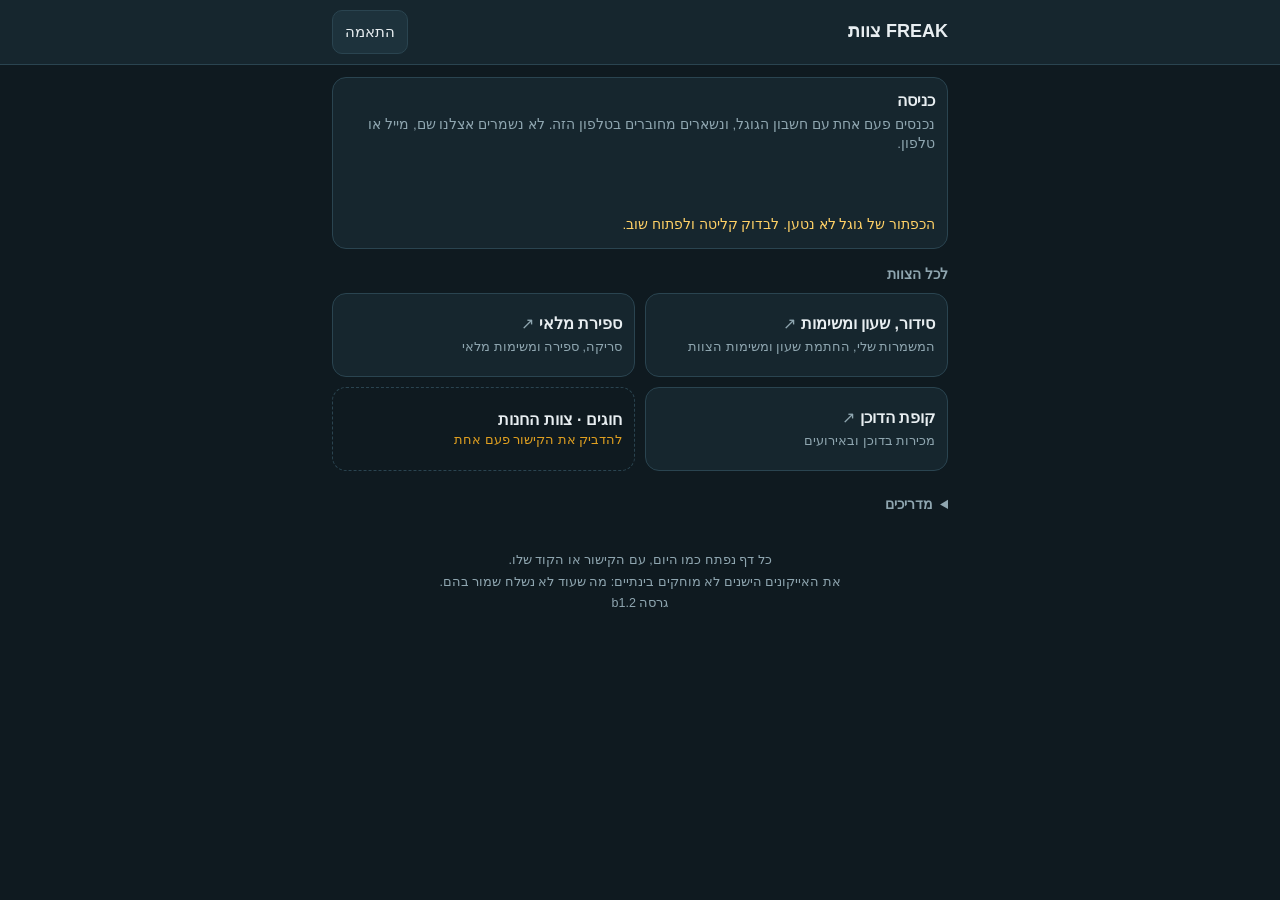
==== t1/index.html @ 42c5024b "Test copy with the sign-in on, at a side address (t1) The ten files of the page (b1.2) with config.j" ====
<!DOCTYPE html>
<html lang="he" dir="rtl">
<head>
<meta charset="UTF-8">
<meta name="viewport" content="width=device-width, initial-scale=1, viewport-fit=cover">
<!-- The page loads only its own files, plus Google's own sign-in script (it cannot be pinned by a hash; on purpose,
     spec §7 rule 5), and talks only to itself, to Google's sign-in and to the sign-in service on script.google.com.
     No inline script or style. (GitHub Pages sets no headers, so the policy is a meta tag; it cannot say who may frame
     the page.) tests/part_a.test.js holds this exact line as a contract. -->
<meta http-equiv="Content-Security-Policy" content="default-src 'none'; script-src 'self' https://accounts.google.com/gsi/client; style-src 'self' https://accounts.google.com/gsi/style; img-src 'self'; manifest-src 'self'; connect-src 'self' https://accounts.google.com/gsi/ https://script.google.com https://script.googleusercontent.com; frame-src https://accounts.google.com/gsi/; worker-src 'self'; base-uri 'none'; form-action 'none'">
<meta name="theme-color" content="#0f1a20">
<meta name="robots" content="noindex">
<meta name="referrer" content="no-referrer">
<link rel="manifest" href="./manifest.webmanifest">
<link rel="icon" href="./icon-192.png">
<link rel="apple-touch-icon" href="./icon-192.png">
<link rel="stylesheet" href="./app.css">
<title>FREAK צוות</title>
</head>
<body>
<header id="top">
  <div id="topline">
    <span id="title">FREAK צוות</span>
    <span id="hello" class="hide"></span>
    <button id="gear" type="button" aria-label="התאמה" aria-expanded="false" aria-controls="setup">התאמה</button>
  </div>
</header>

<main class="wrap">
  <div id="msg" class="hide" role="status"></div>

  <section id="signin" class="box hide" aria-label="כניסה">
    <h2>כניסה</h2>
    <p class="dim">נכנסים פעם אחת עם חשבון הגוגל, ונשארים מחוברים בטלפון הזה. לא נשמרים אצלנו שם, מייל או טלפון.</p>
    <div id="gbtn"></div>
    <div id="proof" class="hide">
      <label for="proofIn">בפעם הראשונה צריך אישור נוסף: להדביק כאן את הקישור האישי של הסידור, ואז ללחוץ שוב על הכניסה.</label>
      <input id="proofIn" type="url" dir="ltr" autocomplete="off" placeholder="https://">
    </div>
    <div id="signMsg" class="formmsg" role="status"></div>
  </section>

  <section id="setup" class="box hide" aria-label="התאמה">
    <div id="pickBox">
      <h2>מה להציג בטלפון הזה?</h2>
      <p class="dim">הסימון רק מסדר את המסך. כל דף נפתח כמו היום, עם הקישור או הקוד שלו.</p>
      <div id="picks"></div>
    </div>
    <div id="roleBox" class="hide">
      <h2>הכפתורים מוצגים לפי התפקיד</h2>
      <p class="dim">חסר כפתור? לפנות למנהל.</p>
    </div>

    <h3>קישורים שמדביקים פעם אחת</h3>
    <p class="dim">הכתובת נשמרת רק בטלפון הזה.</p>
    <div id="slots"></div>

    <h3>כפתור משלי</h3>
    <p class="dim">למשל גיליון שנפתח הרבה. נשמר רק בטלפון הזה.</p>
    <div id="myList"></div>
    <div class="form">
      <label for="myName">שם הכפתור</label>
      <input id="myName" type="text" maxlength="24" autocomplete="off">
      <label for="myUrl">הקישור</label>
      <input id="myUrl" type="url" dir="ltr" inputmode="url" autocomplete="off" placeholder="https://">
      <button id="myAdd" type="button" class="primary">להוסיף</button>
      <div id="myMsg" class="formmsg" role="status"></div>
    </div>

    <div id="ownerBox" class="hide">
      <h3>שימוש בשבועות האחרונים</h3>
      <p class="dim">כמה לחיצות היו על כל כפתור, לפי תפקיד. בלי שמות. רק מי שמסומן כבעלים רואה את הטבלה הזאת.</p>
      <button id="usageBtn" type="button">להציג</button>
      <div id="usage"></div>
    </div>

    <div id="outBox" class="hide">
      <h3>יציאה</h3>
      <div class="rowbtns">
        <button id="outHere" type="button">מהטלפון הזה</button>
        <button id="outAll" type="button">מכל המכשירים</button>
      </div>
      <div id="outMsg" class="formmsg" role="status"></div>
    </div>

    <button id="setupDone" type="button" class="primary wide">סיימתי</button>
  </section>

  <div id="groups"></div>

  <button id="install" type="button" class="wide hide">להוסיף למסך הבית</button>
  <p id="iosHint" class="dim center hide">באייפון: כפתור השיתוף ואז "הוסף למסך הבית".</p>

  <footer id="foot">
    <p>כל דף נפתח כמו היום, עם הקישור או הקוד שלו.</p>
    <p>את האייקונים הישנים לא מוחקים בינתיים: מה שעוד לא נשלח שמור בהם.</p>
    <p id="build"></p>
  </footer>
</main>

<script src="./config.js"></script>
<script src="./pages.js"></script>
<script src="./logic.js"></script>
<script src="./app.js"></script>
</body>
</html>
---- t1/app.css ----
:root{
  --bg:#0f1a20; --surface:#16262e; --surface2:#1d323c; --line:#2a4450;
  --teal:#3d7a94; --teal-hi:#5aa3c2; --ok:#43a047; --warn:#e0a020; --bad:#e04a3a;
  --ink:#e8eef1; --dim:#8fa6b0;
}
*{box-sizing:border-box; -webkit-tap-highlight-color:transparent}
html,body{margin:0; background:var(--bg); color:var(--ink)}
body{font-family:-apple-system,'Segoe UI',Roboto,'Heebo',Arial,sans-serif; font-size:16px; line-height:1.4;
  padding-bottom:calc(28px + env(safe-area-inset-bottom))}
.hide{display:none !important}
.dim{color:var(--dim); font-size:13.5px; margin:4px 0 10px}
.center{text-align:center}
.wrap{max-width:640px; margin:0 auto; padding:0 12px}

#top{position:sticky; top:0; z-index:5; background:var(--surface); border-bottom:1px solid var(--line);
  padding-top:env(safe-area-inset-top)}
#topline{display:flex; align-items:center; gap:10px; padding:10px 12px; max-width:640px; margin:0 auto}
#title{font-weight:700; font-size:18px; flex:1}

button, .btn{font-family:inherit}
button{font-size:15px; border:1px solid var(--line); border-radius:10px; cursor:pointer; color:var(--ink);
  background:var(--surface2); padding:9px 12px; min-height:44px}
button.primary{background:var(--teal); border-color:var(--teal)}
button.wide{display:block; width:100%; margin:14px 0}
button.small{min-height:36px; padding:5px 10px; font-size:13.5px}
button:focus-visible, a:focus-visible, input:focus-visible, summary:focus-visible{outline:2px solid var(--teal-hi); outline-offset:2px}
input[type=text], input[type=url]{font-family:inherit; font-size:16px; color:var(--ink); background:var(--surface2);
  border:1px solid var(--line); border-radius:10px; padding:10px; width:100%; min-height:44px}
label{display:block; font-size:13.5px; color:var(--dim); margin:8px 0 4px}

#msg{margin:10px 0 0; padding:10px 12px; border-radius:10px; background:#3a2c0e; color:#ffe7b0; font-size:14px}

.group{margin:16px 0 0}
.group > h2, details.group > summary{margin:0 0 8px; font-size:14px; font-weight:700; color:var(--dim)}
details.group > summary{cursor:pointer; padding:8px 0; list-style-position:inside}
.grid{display:grid; grid-template-columns:repeat(2, minmax(0, 1fr)); gap:10px}
.btn{display:flex; flex-direction:column; justify-content:center; gap:3px; min-height:84px; padding:12px;
  background:var(--surface); border:1px solid var(--line); border-radius:14px; color:var(--ink); text-decoration:none;
  text-align:right; width:100%; cursor:pointer}
.btn:active{background:var(--surface2)}
.btn .t{font-size:16px; font-weight:700; overflow-wrap:anywhere}
.btn .s{font-size:12.5px; color:var(--dim); overflow-wrap:anywhere}
.btn.empty{border-style:dashed; background:transparent}
.btn.empty .s{color:var(--warn)}
.btn.out .t::after{content:" ↗"; color:var(--dim); font-weight:400}
.grid.list{grid-template-columns:1fr}
.grid.list .btn{min-height:48px; padding:10px 12px}

.box{background:var(--surface); border:1px solid var(--line); border-radius:14px; margin:12px 0; padding:12px}
.box h2{margin:0; font-size:16px}
.box h3{margin:18px 0 0; font-size:14.5px}
.pick{display:flex; align-items:center; gap:10px; padding:10px 0; border-top:1px solid var(--line); min-height:48px}
.pick:first-child{border-top:none}
.pick input{width:22px; height:22px; flex:none; accent-color:var(--teal-hi)}
.pick span{flex:1}
.slot{padding:10px 0; border-top:1px solid var(--line)}
.slot:first-child{border-top:none}
.slot .name{font-weight:700; font-size:14.5px}
.slot .state{font-size:12.5px; color:var(--dim)}
.slot .state.on{color:var(--ok)}
.rowbtns{display:flex; gap:8px; margin-top:8px}
.rowbtns button{flex:1}
.formmsg{min-height:20px; font-size:13.5px; color:#ffd166; margin-top:6px}
.form{margin-top:6px}
.form .primary{margin-top:10px; width:100%}
.myrow{display:flex; align-items:center; gap:8px; padding:8px 0; border-top:1px solid var(--line)}
.myrow:first-child{border-top:none}
.myrow span{flex:1; overflow-wrap:anywhere}

#foot{color:var(--dim); font-size:12.5px; text-align:center; margin-top:22px}
#foot p{margin:4px 0}

@media (max-width:330px){ .grid{grid-template-columns:1fr} }

#hello{color:var(--dim); font-size:14px}
#gbtn{min-height:44px; margin:8px 0; display:flex; flex-wrap:wrap; gap:8px; align-items:center}
#gbtn select{font-family:inherit; font-size:16px; min-height:44px; border-radius:10px; background:var(--surface2); color:var(--ink); border:1px solid var(--line); padding:0 8px}
table.usage{width:100%; border-collapse:collapse; font-size:13.5px; margin-top:8px}
table.usage th, table.usage td{text-align:right; padding:6px 4px; border-top:1px solid var(--line)}
table.usage th{color:var(--dim); font-weight:400; border-top:none}
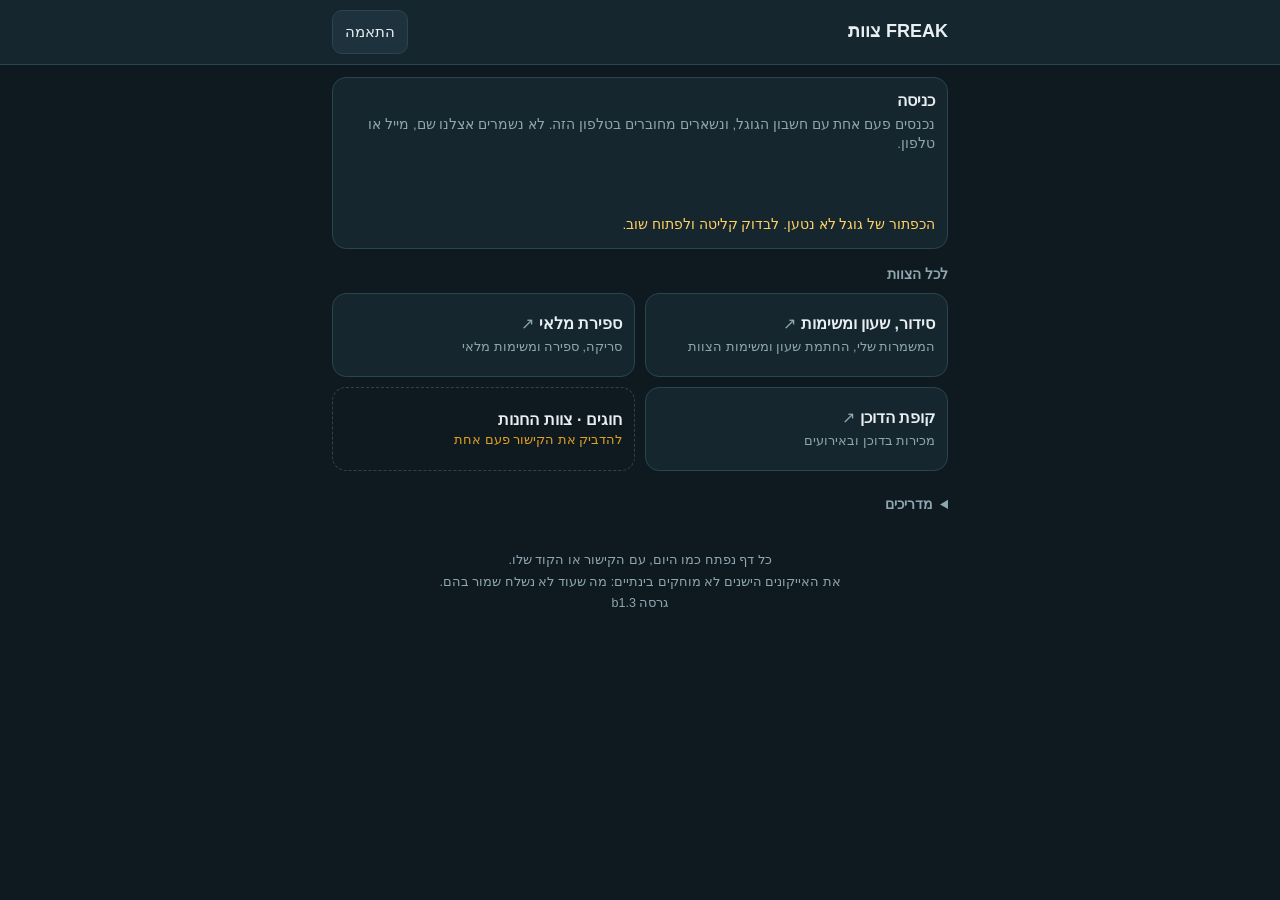
==== commit 24ae4b36: "Test copy t1: b1.3 (Google's button styles itself) Co-Authored-By: Claude Fable 5.2 <noreply@anthrop" ====
--- a/t1/index.html
+++ b/t1/index.html
@@ -5,9 +5,10 @@
 <meta name="viewport" content="width=device-width, initial-scale=1, viewport-fit=cover">
 <!-- The page loads only its own files, plus Google's own sign-in script (it cannot be pinned by a hash; on purpose,
      spec §7 rule 5), and talks only to itself, to Google's sign-in and to the sign-in service on script.google.com.
-     No inline script or style. (GitHub Pages sets no headers, so the policy is a meta tag; it cannot say who may frame
+     No inline script, and no inline style of our own; inline styles are let through because Google's script styles
+     its button that way (b1.3). (GitHub Pages sets no headers, so the policy is a meta tag; it cannot say who may frame
      the page.) tests/part_a.test.js holds this exact line as a contract. -->
-<meta http-equiv="Content-Security-Policy" content="default-src 'none'; script-src 'self' https://accounts.google.com/gsi/client; style-src 'self' https://accounts.google.com/gsi/style; img-src 'self'; manifest-src 'self'; connect-src 'self' https://accounts.google.com/gsi/ https://script.google.com https://script.googleusercontent.com; frame-src https://accounts.google.com/gsi/; worker-src 'self'; base-uri 'none'; form-action 'none'">
+<meta http-equiv="Content-Security-Policy" content="default-src 'none'; script-src 'self' https://accounts.google.com/gsi/client; style-src 'self' 'unsafe-inline' https://accounts.google.com/gsi/style; img-src 'self'; manifest-src 'self'; connect-src 'self' https://accounts.google.com/gsi/ https://script.google.com https://script.googleusercontent.com; frame-src https://accounts.google.com/gsi/; worker-src 'self'; base-uri 'none'; form-action 'none'">
 <meta name="theme-color" content="#0f1a20">
 <meta name="robots" content="noindex">
 <meta name="referrer" content="no-referrer">
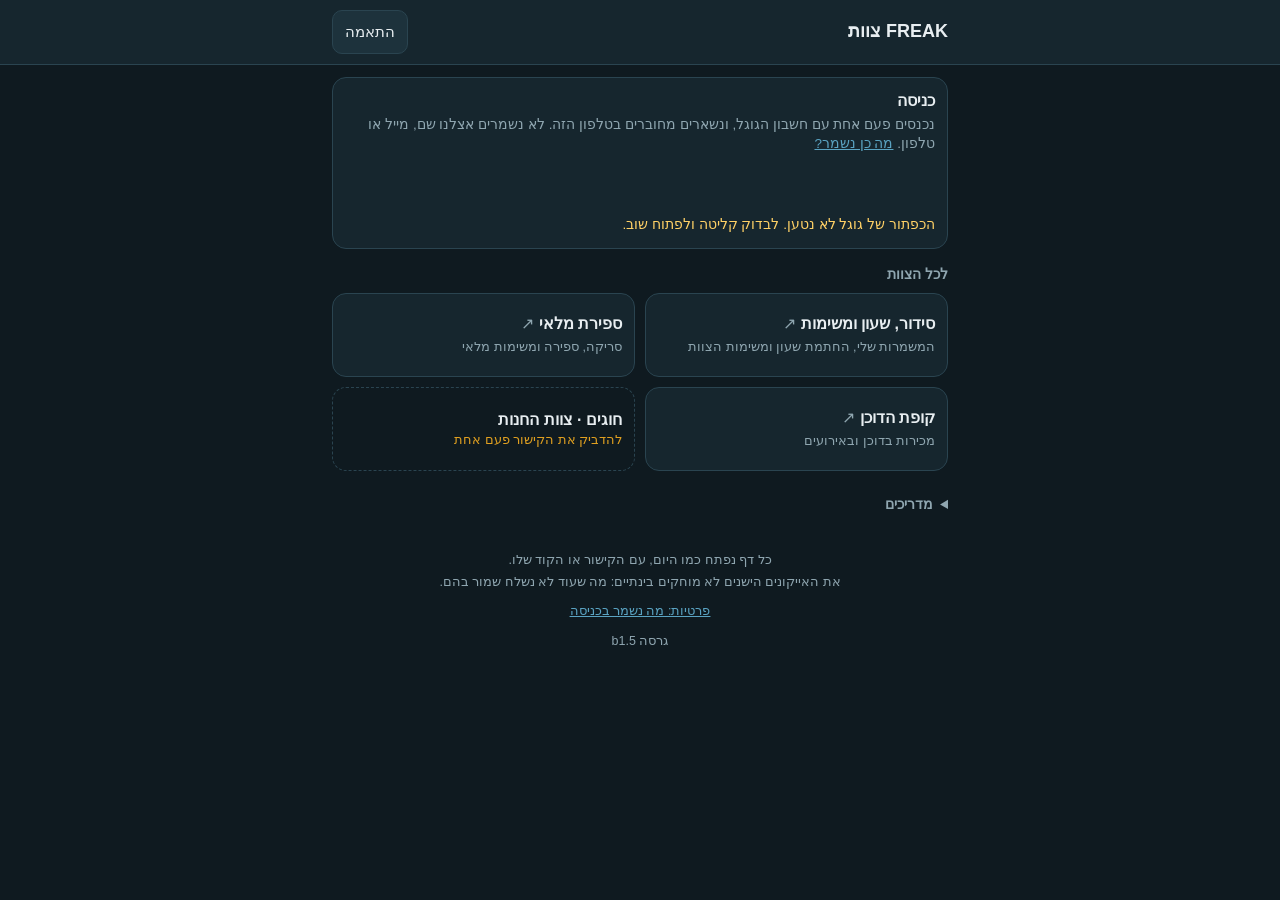
==== commit ac130262: "b1.5: a privacy page (what the sign-in keeps), linked from the foot Co-Authored-By: Claude Fable 5.2" ====
--- a/t1/index.html
+++ b/t1/index.html
@@ -32,7 +32,7 @@
 
   <section id="signin" class="box hide" aria-label="כניסה">
     <h2>כניסה</h2>
-    <p class="dim">נכנסים פעם אחת עם חשבון הגוגל, ונשארים מחוברים בטלפון הזה. לא נשמרים אצלנו שם, מייל או טלפון.</p>
+    <p class="dim">נכנסים פעם אחת עם חשבון הגוגל, ונשארים מחוברים בטלפון הזה. לא נשמרים אצלנו שם, מייל או טלפון. <a href="./privacy.html">מה כן נשמר?</a></p>
     <div id="gbtn"></div>
     <div id="proof" class="hide">
       <label for="proofIn">בפעם הראשונה צריך אישור נוסף: להדביק כאן את הקישור האישי של הסידור, ואז ללחוץ שוב על הכניסה.</label>
@@ -95,6 +95,7 @@
   <footer id="foot">
     <p>כל דף נפתח כמו היום, עם הקישור או הקוד שלו.</p>
     <p>את האייקונים הישנים לא מוחקים בינתיים: מה שעוד לא נשלח שמור בהם.</p>
+    <p><a href="./privacy.html">פרטיות: מה נשמר בכניסה</a></p>
     <p id="build"></p>
   </footer>
 </main>
--- a/t1/app.css
+++ b/t1/app.css
@@ -69,6 +69,17 @@
 
 #foot{color:var(--dim); font-size:12.5px; text-align:center; margin-top:22px}
 #foot p{margin:4px 0}
+a{color:var(--teal-hi)}
+#foot a{display:inline-block; padding:8px 6px}
+
+/* the privacy page (b1.4): plain text, the same colours */
+.doc{line-height:1.6; overflow-wrap:anywhere}
+.doc h1{font-size:20px; margin:18px 0 8px}
+.doc h2{font-size:16px; margin:20px 0 4px}
+.doc p{margin:6px 0}
+.doc ul{margin:6px 0; padding-inline-start:22px}
+.doc li{margin:3px 0}
+.back{display:inline-block; padding:10px 6px; font-size:14px; white-space:nowrap}
 
 @media (max-width:330px){ .grid{grid-template-columns:1fr} }
 
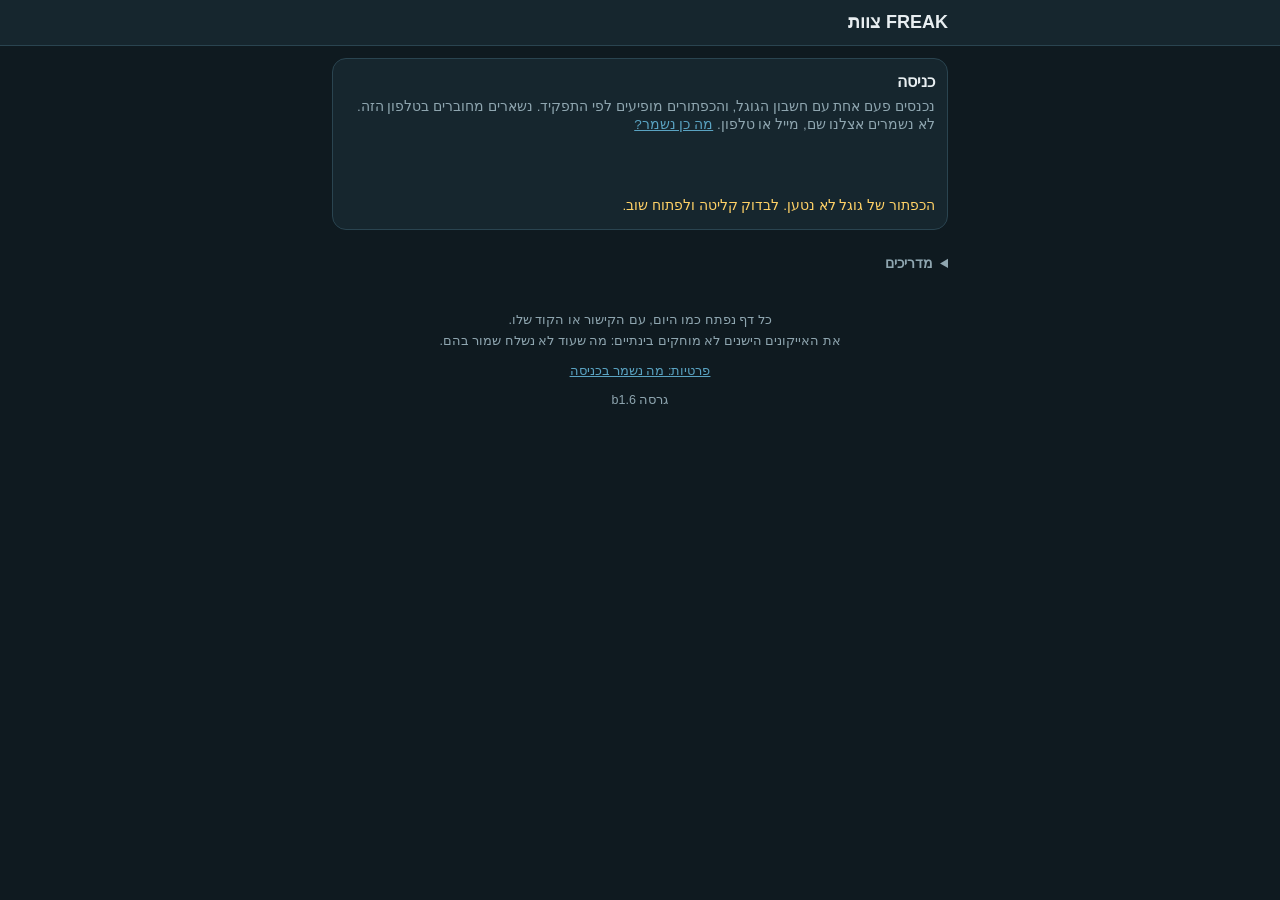
==== commit e94946e1: "Test copy t1: b1.6 (no buttons before the sign-in) Co-Authored-By: Claude Fable 5.2 <noreply@anthrop" ====
--- a/t1/index.html
+++ b/t1/index.html
@@ -32,7 +32,7 @@
 
   <section id="signin" class="box hide" aria-label="כניסה">
     <h2>כניסה</h2>
-    <p class="dim">נכנסים פעם אחת עם חשבון הגוגל, ונשארים מחוברים בטלפון הזה. לא נשמרים אצלנו שם, מייל או טלפון. <a href="./privacy.html">מה כן נשמר?</a></p>
+    <p class="dim">נכנסים פעם אחת עם חשבון הגוגל, והכפתורים מופיעים לפי התפקיד. נשארים מחוברים בטלפון הזה. לא נשמרים אצלנו שם, מייל או טלפון. <a href="./privacy.html">מה כן נשמר?</a></p>
     <div id="gbtn"></div>
     <div id="proof" class="hide">
       <label for="proofIn">בפעם הראשונה צריך אישור נוסף: להדביק כאן את הקישור האישי של הסידור, ואז ללחוץ שוב על הכניסה.</label>
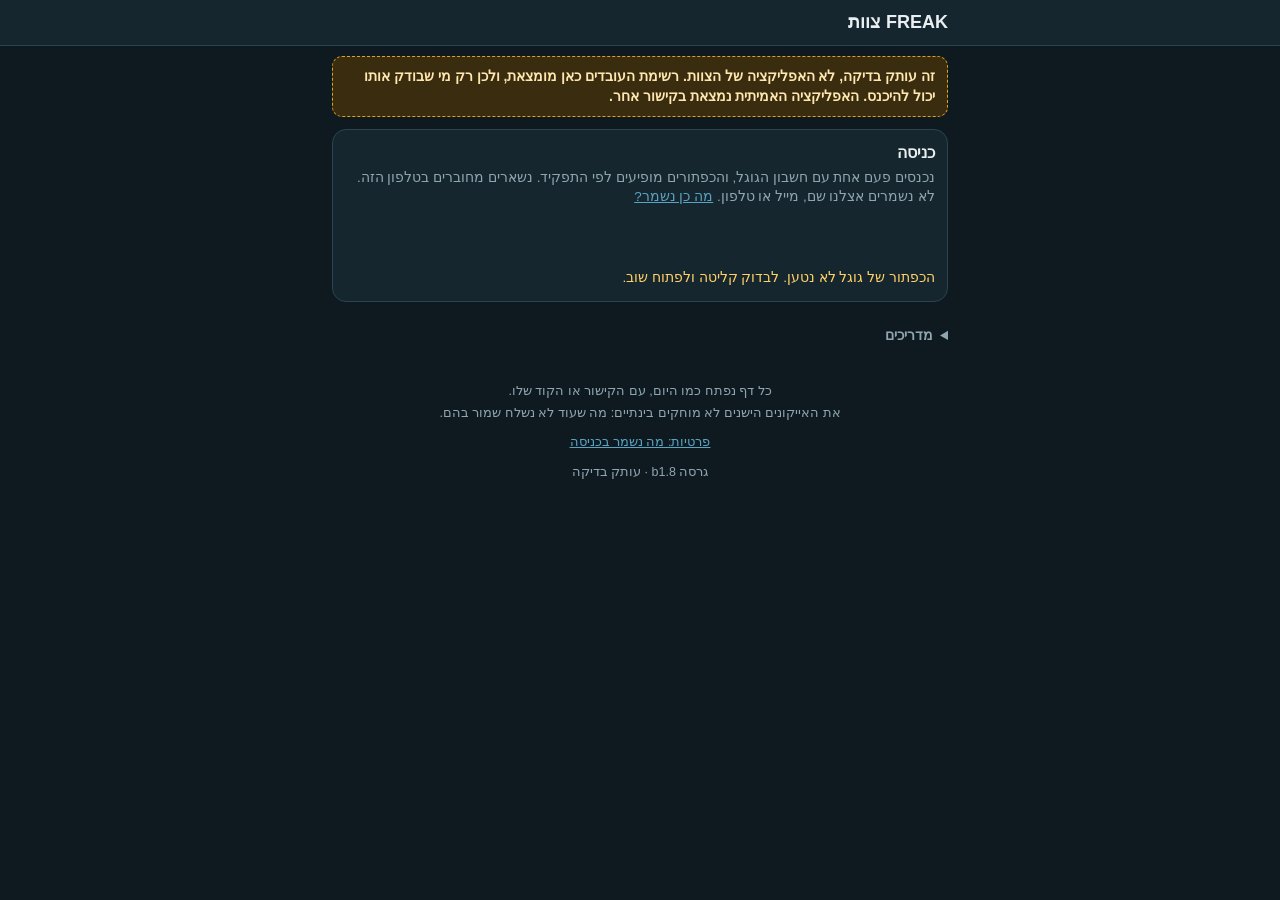
==== commit 433e50e2: "Test copy t1: b1.8 (the test copy says that it is one) Co-Authored-By: Claude Fable 5.2 <noreply@ant" ====
--- a/t1/index.html
+++ b/t1/index.html
@@ -29,6 +29,7 @@
 
 <main class="wrap">
   <div id="msg" class="hide" role="status"></div>
+  <div id="testnote" class="hide" role="note">זה עותק בדיקה, לא האפליקציה של הצוות. רשימת העובדים כאן מומצאת, ולכן רק מי שבודק אותו יכול להיכנס. האפליקציה האמיתית נמצאת בקישור אחר.</div>
 
   <section id="signin" class="box hide" aria-label="כניסה">
     <h2>כניסה</h2>
--- a/t1/app.css
+++ b/t1/app.css
@@ -28,7 +28,8 @@
   border:1px solid var(--line); border-radius:10px; padding:10px; width:100%; min-height:44px}
 label{display:block; font-size:13.5px; color:var(--dim); margin:8px 0 4px}
 
-#msg{margin:10px 0 0; padding:10px 12px; border-radius:10px; background:#3a2c0e; color:#ffe7b0; font-size:14px}
+#msg, #testnote{margin:10px 0 0; padding:10px 12px; border-radius:10px; background:#3a2c0e; color:#ffe7b0; font-size:14px}
+#testnote{border:1px dashed var(--warn); font-weight:700}
 
 .group{margin:16px 0 0}
 .group > h2, details.group > summary{margin:0 0 8px; font-size:14px; font-weight:700; color:var(--dim)}
